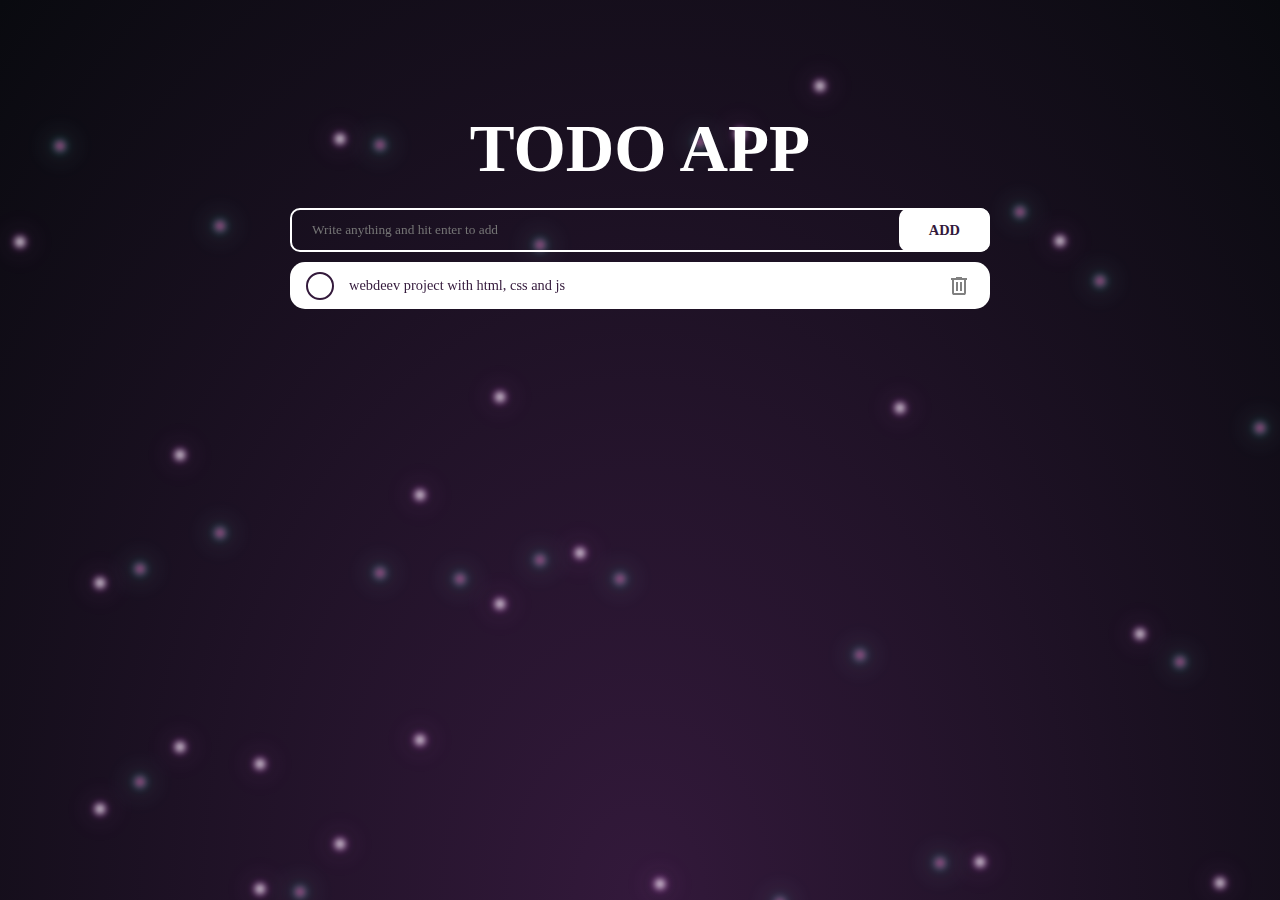
==== todo_app.html @ 92856af5 "v1.2 - add bg animated todo-app" ====
<html lang="en">
    <head>
        <meta charset="UTF-8">
        <meta name="viewport" content="width=device-width, initial-scale=1.0">
        <title>Todo App</title>
        <link rel="stylesheet" href="./css/styles.css">
        <script src="./js/app.js" defer></script>
    </head>
    <body>
        <div class="container-b">
            <div class="bubbles">
            </div>
        </div>

        <div class="todo-app">
            <h1>Todo App</h1>
            <div class="wrapper">
                <form>
                    <input type="text" id="todo-input"
                        placeholder="Write anything and hit enter to add"
                        autocomplete="off">
                    <button id="add-button">ADD</button>
                </form>
                <ul id="todo-list">
                    <li class="todo">
                        <input type="checkbox" id="todo-2">
                        <label class="custom-checkbox" for="todo-2">
                            <svg fill="transparent"
                                cxmlns="http://www.w3.org/2000/svg"
                                height="24px"
                                viewBox="0 -960 960 960" width="24px"
                                fill="#e8eaed"><path
                                    d="M382-240 154-468l57-57 171 171 367-367 57 57-424 424Z" /></svg>
                        </label>
                        <label for="todo-2" class="todo-text">
                            webdeev project with html, css and js
                        </label>
                        <button class="delete-button">
                            <svg xmlns="http://www.w3.org/2000/svg"
                                height="24px"
                                viewBox="0 -960 960 960" width="24px"
                                fill="#e8eaed"><path
                                    d="M280-120q-33 0-56.5-23.5T200-200v-520h-40v-80h200v-40h240v40h200v80h-40v520q0 33-23.5 56.5T680-120H280Zm400-600H280v520h400v-520ZM360-280h80v-360h-80v360Zm160 0h80v-360h-80v360ZM280-720v520-520Z" /></svg>
                        </button>
                    </li>

                </ul>

            </section>
        </div>
    </body>
    <script>
        document.addEventListener('DOMContentLoaded', () => {
    const numStars = 50;
    const bubblesContainer = document.querySelector('.bubbles');
    const fragment = document.createDocumentFragment();

    for (let i = 0; i < numStars; i++) {
        const bubble = document.createElement('span');
        bubble.className = 'b1';
        bubble.style.setProperty('--i', Math.floor(Math.random() * 40) + 10);
        bubble.style.top = `${Math.random() * 100}vh`;
        fragment.appendChild(bubble);
    }

    bubblesContainer.appendChild(fragment);
});
    </script>
</html>
---- css/styles.css ----
* {
    margin: 0;
    padding: 0;
    box-sizing: border-box;
    text-decoration: none;
    border: none;
    outline: none;
    scroll-behavior: smooth;
    font-family: "Poppins";
}

html {
    font-size: 60%;
    overflow-x: hidden;
}

:root {
    --bg-color: #080808;
    --second-bg-color: #8C664Cff;
    --second-color: #001005;
    --text-color: white;
    --main-color: #8C664Cff;

    /* TODO PALETTE */
    --todo-bg-color: radial-gradient(ellipse at bottom, #33193b 0%, #090a0f 100%);
    --todo-text-color: white;
    --todo-text-color-2: #33193b;
    --black: #09090Dff;
}

.darkmode {
    --bg-color: #080808;
    --second-bg-color: #8C664Cff;
    --second-color: #001005;
    --text-color: #F4EFFA;
    --main-color: #8C664Cff;
}

.asdas {
    --bg-color: #1B2021;
    --second-color: #EA638C;
    --text-color: #FFD9DA;
    --main-color: #89023E;
}

.pinkmode {
    --bg-color: #080808;
    --second-bg-color: #2F184B;
    --second-color: #001005;
    --text-color: #F4EFFA;
    --main-color: #532B88;
}




body {
    background-color: var(--bg-color);
    color: var(--text-color);
}

header {
    position: fixed;
    width: 100%;
    top: 0;
    left: 0;
    padding: 4rem 12%;
    background: rgb(0, 0, 0, 0.5);
    backdrop-filter: blur(10px);
    display: flex;
    justify-content: space-between;
    align-items: center;
    z-index: 1000;
    border-radius: 0% 0% 10% 10%;
}

#menu-icon {
    font-size: 3.6rem;
    color: var(--main-color);
    display: none;
}

.logo {
    font-size: 3rem;
    color: var(--text-color);
    font-weight: 800;
    cursor: pointer;
    transition: 0.3s ease;
}

.logo:hover {
    transform: scale(1.2);
}

span {
    color: var(--main-color);
}

.navbar button {
    font-size: 1.8rem;
    color: var(--bg-color);
    margin-left: 4rem;
    font-weight: 500;
    background: var(--main-color);
    padding: 7px;
    border-radius: 10%;
    transition: 0.4s ease;
    cursor: pointer;
}

.navbar button:hover {
    color: var(--main-color);
    background-color: var(--bg-color);
}

.navbar a {
    font-size: 1.8rem;
    color: var(--text-color);
    margin-left: 4rem;
    font-weight: 500;
    border-bottom: 3px solid transparent;
    transition: 0.3s ease;
}

.navbar a:hover {
    border-bottom: 3px solid var(--main-color);
    color: var(--main-color);
}

section {
    min-height: 100vh;
    padding: 10rem 12%;
}

.home {
    display: flex;
    align-items: center;
    justify-content: center;
    gap: 15rem;
}

.home-content {
    display: flex;
    flex-direction: column;
    align-items: flex-end;
    text-align: right;
    justify-content: space-between;
}

.home-content h1 {
    font-size: 5rem;
    font-weight: 700;
    margin-top: 2rem;
    line-height: 1;
}

.home-content h3 {
    font-size: 3rem;
    margin: 1rem;
}

.home-content p {
    font-size: 1.5rem;
    font-weight: 500;
    line-height: 1.8;
    margin: 1rem;
}

.home-img img {
    width: 32vw;
    border-radius: 50%;
    box-shadow: 0 0 25px var(--main-color);
    transition: 0.4s ease-in-out;
    opacity: 0.8;

}

.home-img img:hover {
    box-shadow: 0 0 25px var(--main-color),
        0 0 50px var(--main-color);
    opacity: 1;
}

.social-icon a {
    display: inline-flex;
    justify-content: center;
    align-items: center;
    font-size: 3rem;
    padding: 1rem;
    color: var(--main-color);
    background: transparent;
    border: 2px solid var(--main-color);
    border-radius: 50%;
    margin: 3rem 0.5rem;
    transition: 0.3s ease;
}


.social-icon a:hover {
    color: var(--text-color);
    background-color: var(--main-color);
    transform: scale(1.2) translateY(-5px);
}

.btn-group {
    display: flex;
    gap: 1.5rem;
}

.btn {
    display: inline-block;
    padding: 1rem 3rem;
    background: var(--main-color);
    border-radius: 3rem;
    font-size: 1.8rem;
    color: black;
    border: 2px solid transparent;
    font-weight: 600;
    transition: 0.3s ease-in-out;
}

.btn:hover {
    transform: scale(1.1);
}

.btn-group a:nth-of-type(2) {
    background-color: black;
    color: var(--main-color);
    border: 2px solid var(--main-color);
}

.btn-group a:nth-of-type(2):hover {
    background-color: var(--main-color);
    color: black;
}

.btn-group a:nth-of-type(3) {
    background-color: black;
    color: var(--main-color);
    border: 2px solid var(--main-color);
}

.btn-group a:nth-of-type(3):hover {
    background-color: var(--main-color);
    color: black;
}

.about {
    display: flex;
    justify-content: center;
    align-items: center;
    gap: 10rem;
    background-color: var(--second-bg-color);
}

.services {
    display: flex;
    flex-direction: column;
    justify-content: center;
    align-items: center;
}

.services h1 {
    font-size: 6rem;
    margin-bottom: -5%;
}

.galery {
    display: flex;
    width: 110%;
}

.galery img {
    width: 0;
    flex-grow: 1;
    object-fit: cover;
    opacity: .8;
    transition: .4s ease;
}

.galery img:hover {
    cursor: crosshair;
    width: 10%;
    opacity: 1;
    filter: contrast(120%);
    box-shadow: 0 0 50 px rgba(0, 0, 0);
}



.todo-app {
    min-height: 100vh;
    padding: 10px;
    background: var(--todo-bg-color);
    display: flex;
    flex-direction: column;
    align-items: center;
    z-index: 1;
}

.container-b {
    position: fixed;
    width: 100%;
    height: 100vh;
    overflow: hidden;
}

.bubbles {
    position: absolute;
    display: flex;
    flex-wrap: wrap;
    top: 0;
    left: 0;
    width: 100%;
    height: 100%;
    overflow: hidden;
    pointer-events: none;
}

.b1 {
    position: relative;
    width: 10px;
    height: 10px;
    background: white;
    box-shadow: 0 0 5px #e10ae9, 0 0 30px #b870b8;
    margin: 0 15px;
    border-radius: 50%;
    transition: 0.3s ease;
    filter: blur(3px);
    animation: stars 60s linear infinite;
    animation-duration: calc(120s/var(--i));
    opacity: 0.8;
}


.b1:nth-child(even) {
    background-color: #b85697;
    box-shadow: 0 0 5px #03ffdd, 0 0 30px #9fe9e5;
}

@keyframes stars {
    0% {
        transform: translateY(100vh) scale(0.2);
        opacity: 0.4;
    }

    100% {
        transform: translateY(-10vh) scale(0.4);
        opacity: 0.8;
    }
}




.todo-app html {
    height: 100%;
}


.todo-app h1 {
    margin-top: 100px;
    margin-bottom: 20px;
    font-size: 7rem;
    font-weight: 800;
    text-transform: uppercase;
    text-align: center;
    color: var(--todo-text-color);
    z-index: 2;
}

.todo-app .wrapper {
    width: 700px;
    max-width: 100%;
    display: flex;
    flex-direction: column;
    gap: 10px;
    z-index: 2;
}

#todo-input {
    box-sizing: border-box;
    padding: 12px 20px;
    width: 100%;
    background: none;
    border: 2px solid var(--todo-text-color);
    border-radius: 10px;
    color: var(--text-color);
    caret-color: var(--todo-text-color);
}

#todo-input:focus {
    outline: none;
}

.todo-app form {
    position: relative;
}

#add-button {
    position: absolute;
    top: 0;
    right: 0;

    background-color: var(--todo-text-color);
    height: 100%;
    padding: 0 30px;
    border: none;
    border-radius: 10px;
    font: inherit;
    font-size: 1.5rem;
    font-weight: 600;
    color: var(--todo-text-color-2);
    cursor: pointer;
    transition: 1s ease;
}


@keyframes button-todo {
    0% {
        width: 13%;
    }

    100% {
        width: 100%;
    }
}

.todo-app .todo {
    margin-bottom: 10px;
    padding: 0 16px;
    border-radius: 15px;
    background-color: var(--todo-text-color);
    color: var(--todo-text-color-2);
    display: flex;
    align-items: center;
}

.todo-app .todo-text {
    padding: 15px;
    padding-right: 0;
    flex-grow: 1;
    font-size: 1.5rem;
    user-select: none;
    transition: 200ms ease;
}

.todo-app .delete-button {
    padding: 3px;
    background: none;
    border: none;
    display: flex;
    justify-content: center;
    align-items: center;
    cursor: pointer;
}

.todo-app .delete-button svg {
    fill: gray;
}

.todo-app .delete-button:hover svg {
    fill: #ff0033;
}

.custom-checkbox {
    border: 2px solid var(--todo-text-color-2);
    border-radius: 50%;
    min-height: 20px;
    min-width: 20px;
    display: flex;
    justify-content: center;
    align-items: center;
    flex-shrink: 0;
    user-select: none;
    transition: 200ms ease;
    cursor: pointer;
}

input[type="checkbox"]:checked~.custom-checkbox {
    background-color: var(--todo-text-color-2);
    width: -10%;
}

input[type="checkbox"]:checked~.custom-checkbox svg {
    fill: var(--todo-text-color);
}

input[type="checkbox"]:checked~.todo-text {
    text-decoration: line-through;
    color: grey;
    font-weight: bolder;
}

input[type="checkbox"] {
    display: none;
}

@media(max-width: 500px) {
    html {
        font-size: 8pt;
    }

    #add-button {
        position: unset;
        width: 100%;
        margin-top: 10px;
        padding: 15px;
        height: auto;
    }

    h1 {
        margin-top: 50px;
        font-size: 15vw;
    }
}
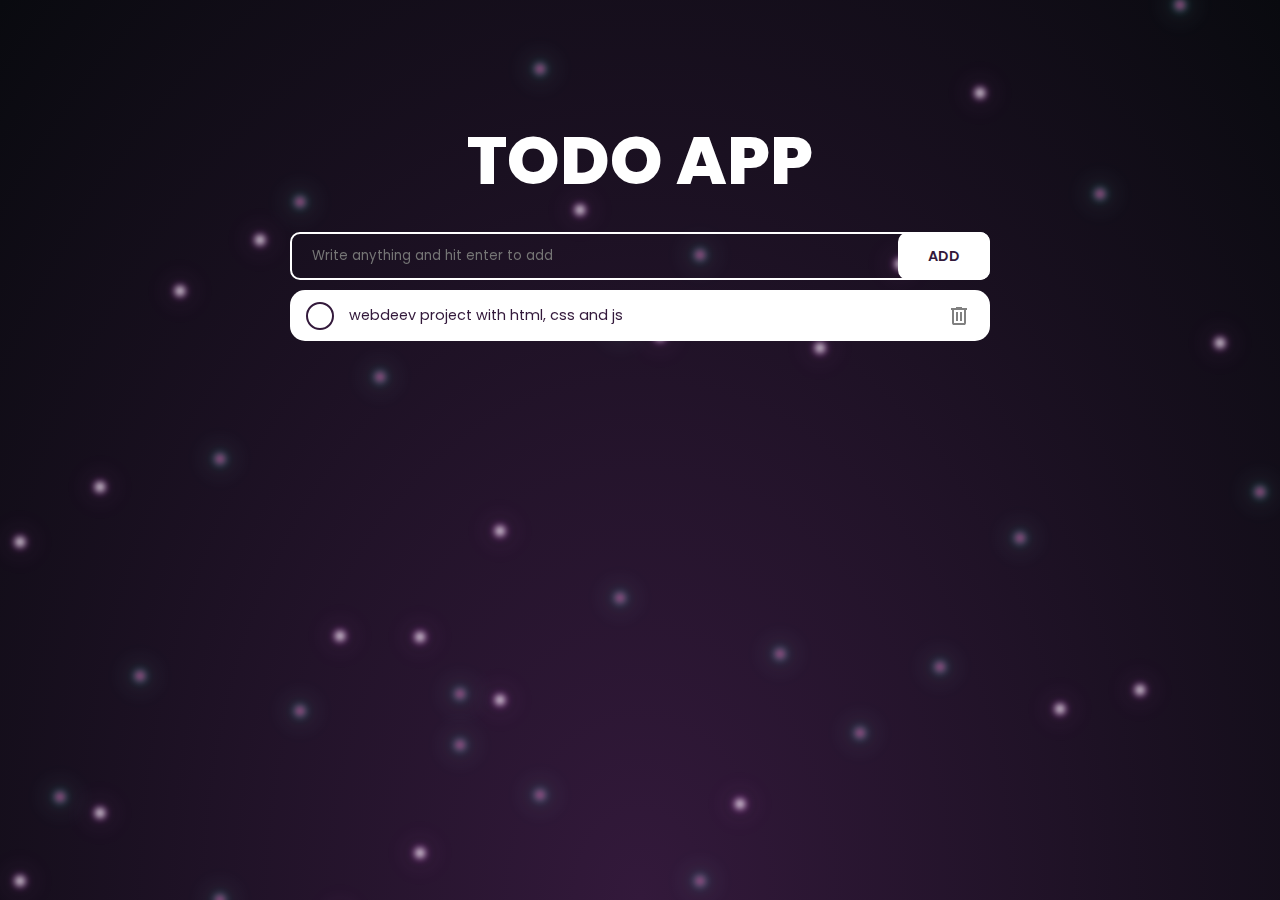
==== commit 063fb1f1: "v1.3 update home section, add poppins font, add responsive for 900-700px" ====
--- a/todo_app.html
+++ b/todo_app.html
@@ -4,6 +4,10 @@
         <meta name="viewport" content="width=device-width, initial-scale=1.0">
         <title>Todo App</title>
         <link rel="stylesheet" href="./css/styles.css">
+        <link
+      href="https://fonts.googleapis.com/css2?family=Poppins:ital,wght@0,100;0,200;0,300;0,400;0,500;0,600;0,700;0,800;0,900;1,100;1,200;1,300;1,400;1,500;1,600;1,700;1,800;1,900&display=swap"
+      rel="stylesheet"
+    />
         <script src="./js/app.js" defer></script>
     </head>
     <body>
--- a/css/styles.css
+++ b/css/styles.css
@@ -14,33 +14,24 @@
     overflow-x: hidden;
 }
 
+@property --gradient-angle {
+    syntax: "<angle>";
+    initial-value: 0deg;
+    inherits: false;
+}
+
 :root {
-    --bg-color: #080808;
-    --second-bg-color: #8C664Cff;
-    --second-color: #001005;
+    --bg-color: #17181d;
     --text-color: white;
-    --main-color: #8C664Cff;
+    --main-color: #531eaa;
+    --btn-color: #292C34;
+
 
     /* TODO PALETTE */
     --todo-bg-color: radial-gradient(ellipse at bottom, #33193b 0%, #090a0f 100%);
     --todo-text-color: white;
     --todo-text-color-2: #33193b;
     --black: #09090Dff;
-}
-
-.darkmode {
-    --bg-color: #080808;
-    --second-bg-color: #8C664Cff;
-    --second-color: #001005;
-    --text-color: #F4EFFA;
-    --main-color: #8C664Cff;
-}
-
-.asdas {
-    --bg-color: #1B2021;
-    --second-color: #EA638C;
-    --text-color: #FFD9DA;
-    --main-color: #89023E;
 }
 
 .pinkmode {
@@ -51,13 +42,14 @@
     --main-color: #532B88;
 }
 
-
-
-
 body {
+
     background-color: var(--bg-color);
     color: var(--text-color);
-}
+    animation: rotation 20s linear infinite;
+}
+
+
 
 header {
     position: fixed;
@@ -65,13 +57,12 @@
     top: 0;
     left: 0;
     padding: 4rem 12%;
-    background: rgb(0, 0, 0, 0.5);
+    background: rgba(28, 32, 44, 0.7);
     backdrop-filter: blur(10px);
     display: flex;
     justify-content: space-between;
     align-items: center;
-    z-index: 1000;
-    border-radius: 0% 0% 10% 10%;
+    z-index: 50;
 }
 
 #menu-icon {
@@ -93,25 +84,44 @@
 }
 
 span {
-    color: var(--main-color);
+    color: #9a50fc;
 }
 
 .navbar button {
     font-size: 1.8rem;
-    color: var(--bg-color);
+    color: var(--text-color);
     margin-left: 4rem;
     font-weight: 500;
-    background: var(--main-color);
+    background: #1b1d28;
+    box-shadow: rgba(0, 0, 0, 0.35) 0px 5px 15px;
     padding: 7px;
     border-radius: 10%;
     transition: 0.4s ease;
     cursor: pointer;
+    position: relative;
+    transition: 0.3s ease;
+}
+
+.navbar button::after, .navbar button::before {
+    content: '';
+    position: absolute;
+    inset: -0.2rem;
+    z-index: -10;
+    background: conic-gradient(from var(--gradient-angle), #a100f2, #721b8f, #e500a4);
+    border-radius: inherit;
+    animation: rotation 2s linear infinite;
+    filter: blur(0.2rem);
 }
 
 .navbar button:hover {
-    color: var(--main-color);
-    background-color: var(--bg-color);
-}
+    color: linear-gradient(#a100f2, #6fffe9, #e500a4);
+    ;
+}
+
+.navbar button:active {
+    transform: scale(0.7);
+}
+
 
 .navbar a {
     font-size: 1.8rem;
@@ -133,25 +143,83 @@
 }
 
 .home {
-    display: flex;
-    align-items: center;
+    background-image: url(../img/bg.png);
+    background-size: cover;
+    background-repeat: no-repeat;
+    background-attachment: fixed;
+    background-position: center;
+    color: var(--text-color);
+}
+
+.home-content {
+    display: flex;
+    flex-direction: column;
+    text-align: center;
     justify-content: center;
-    gap: 15rem;
-}
-
-.home-content {
-    display: flex;
-    flex-direction: column;
-    align-items: flex-end;
-    text-align: right;
-    justify-content: space-between;
+    align-items: center;
+    min-height: 100vh;
+    gap: 1rem;
+}
+
+.home-content-d .caret-svg{
+    margin-top: 2rem;
+    width: 25px;
+    height: 25px;
+    cursor: pointer;
+    transition: 0.3s ease;
+}
+
+.home-content-d .caret-svg:hover{
+    transform: scale(1.4);
 }
 
 .home-content h1 {
     font-size: 5rem;
     font-weight: 700;
-    margin-top: 2rem;
+    margin-top: 1rem;
     line-height: 1;
+}
+
+
+.home-content h3 {
+    font-family: "Inconsolata", monospace;
+}
+
+.home-content .home-text-content {
+    display: inline-block;
+}
+
+.home-content .anim-text {
+    border-right: 3px solid transparent;
+    width: 100%;
+    white-space: nowrap;
+    overflow: hidden;
+    animation: typing 4s steps(30, end) infinite,
+        cursor 0.75s step-end infinite;
+}
+
+@keyframes cursor {
+    0%, 100% {
+        border-color: transparent;
+    }
+
+    50% {
+        border-color: white;
+    }
+}
+
+@keyframes typing {
+    0% {
+        width: 0;
+    }
+
+    50% {
+        width: 100%;
+    }
+
+    100% {
+        width: 0;
+    }
 }
 
 .home-content h3 {
@@ -160,89 +228,158 @@
 }
 
 .home-content p {
-    font-size: 1.5rem;
+    font-size: 2rem;
     font-weight: 500;
     line-height: 1.8;
-    margin: 1rem;
-}
-
-.home-img img {
-    width: 32vw;
+    margin-top: 1rem;
+    margin-bottom: 1rem;
+    width: 70%;
+}
+
+.home-img {
+    margin: 3rem;
+    width: 15vw;
+    height: 15vw;
+    object-fit: cover;
     border-radius: 50%;
-    box-shadow: 0 0 25px var(--main-color);
-    transition: 0.4s ease-in-out;
-    opacity: 0.8;
-
-}
-
-.home-img img:hover {
-    box-shadow: 0 0 25px var(--main-color),
-        0 0 50px var(--main-color);
-    opacity: 1;
-}
-
-.social-icon a {
-    display: inline-flex;
+    position: relative;
+    transition: 0.3s ease;
+    display: flex;
+    align-items: center;
     justify-content: center;
-    align-items: center;
-    font-size: 3rem;
-    padding: 1rem;
-    color: var(--main-color);
-    background: transparent;
-    border: 2px solid var(--main-color);
+}
+
+.img-home {
+    width: 100%;
+    height: 100%;
+    margin: 0 auto;
     border-radius: 50%;
-    margin: 3rem 0.5rem;
+    background: var(--bg-color);
+    position: relative;
+    filter: drop-shadow(0 0.8rem 0.8rem rgba(0, 0, 0, 0.5));
     transition: 0.3s ease;
-}
-
-
-.social-icon a:hover {
+    z-index: 2;
+}
+
+.home-img::after, .home-img::before {
+    content: '';
+    position: absolute;
+    inset: -0.2rem;
+    z-index: 1;
+    background: conic-gradient(from var(--gradient-angle), #a100f2, #6fffe9, #e500a4);
+    border-radius: inherit;
+    animation: rotation 2s linear infinite;
+}
+
+.home-img:after {
+    filter: blur(1rem);
+}
+
+.home-img::before {
+    filter: blur(.5rem);
+    box-shadow: rgba(0, 0, 0, 0.35) 0px 5px 15px;
+}
+
+.home-img:hover {
+    transform: scale(1.1);
+}
+
+
+.cards-gallery .card {
+    margin: 0 auto;
+    padding: 2em;
+    font-size: 2rem;
+    width: auto;
+    height: auto;
+    line-height: 1.8;
+    background-color: var(--bg-color);
+    box-shadow: rgba(0, 0, 0, 0.35) 0px 5px 15px;
+    text-align: center;
+    border-radius: 10px;
+    position: relative;
+}
+
+.cards-gallery .card::after, .card::before {
+    content: '';
+    position: absolute;
+    inset: -0.5rem;
+    z-index: -1;
+    background: conic-gradient(from var(--gradient-angle), #a100f2, #6fffe9, #e500a4);
+    border-radius: inherit;
+    animation: rotation 5s linear infinite;
+}
+
+.cards-gallery .card::after {
+    filter: blur(3.5rem);
+}
+
+.cards-gallery .card::before {
+    filter: blur(.5rem);
+    box-shadow: rgba(0, 0, 0, 0.35) 0px 5px 15px;
+}
+
+@keyframes rotation {
+    0% {
+        --gradient-angle: 0deg;
+    }
+
+    100% {
+        --gradient-angle: 360deg;
+    }
+}
+
+
+.btn {
+    display: flex;
+    align-items: center;
+    justify-content: center;
+    padding: 1rem 2rem;
+    background-color: var(--btn-color);
     color: var(--text-color);
-    background-color: var(--main-color);
-    transform: scale(1.2) translateY(-5px);
-}
-
-.btn-group {
-    display: flex;
-    gap: 1.5rem;
-}
-
-.btn {
-    display: inline-block;
-    padding: 1rem 3rem;
-    background: var(--main-color);
     border-radius: 3rem;
-    font-size: 1.8rem;
-    color: black;
-    border: 2px solid transparent;
-    font-weight: 600;
+    font-size: 1.4rem;
+    border: transparent;
     transition: 0.3s ease-in-out;
+    gap: 0.5rem;
+    user-select: none;
 }
 
 .btn:hover {
     transform: scale(1.1);
 }
 
-.btn-group a:nth-of-type(2) {
-    background-color: black;
-    color: var(--main-color);
-    border: 2px solid var(--main-color);
-}
-
-.btn-group a:nth-of-type(2):hover {
-    background-color: var(--main-color);
-    color: black;
-}
-
-.btn-group a:nth-of-type(3) {
-    background-color: black;
-    color: var(--main-color);
-    border: 2px solid var(--main-color);
-}
-
-.btn-group a:nth-of-type(3):hover {
-    background-color: var(--main-color);
-    color: black;
+.icon-svg {
+    width: 25px;
+    height: 25px;
+    fill: white;
+    transition: 0.2s ease;
+}
+
+.btn:hover .icon-svg-2 {
+    fill: #E3646E;
+}
+
+.btn:hover .icon-svg-3 {
+    fill: #3996DB;
+}
+
+.btn:hover .icon-svg-4 {
+    fill: #61450C;
+}
+
+.btn:hover .icon-svg-5 {
+    fill: #3996DB;
+}
+
+.btn:hover .icon-svg-6 {
+    fill: #82BC4F;
+}
+
+.btn-group {
+    display: flex;
+    align-items: center;
+    justify-content: center;
+    gap: 1.5rem;
 }
 
 .about {
@@ -496,7 +633,7 @@
     display: none;
 }
 
-@media(max-width: 500px) {
+@media(max-width: 400px) {
     html {
         font-size: 8pt;
     }
@@ -513,4 +650,72 @@
         margin-top: 50px;
         font-size: 15vw;
     }
+}
+
+@media(max-width: 415px) {
+    html {
+        font-size: 8pt;
+    }
+
+    header {
+        align-items: center;
+        justify-content: center;
+    }
+
+    header .navbar {
+        display: none;
+    }
+
+    header .logo {
+        text-align: center;
+    }
+
+    .home {
+        flex-direction: column;
+        align-items: center;
+        justify-content: center;
+    }
+
+    .home-content {
+        align-items: center;
+        text-align: center;
+    }
+
+    .btn-group {
+        flex-direction: column;
+    }
+
+    .home-img img {
+        width: 90vw;
+        border-radius: 10%;
+    }
+}
+
+@media screen and (min-height: 668px) and (max-height: 900px) {
+    .home-content{
+        margin-top: -4rem;
+    }
+    .home-content h1{
+        font-size: 4rem;
+    }
+    .home-content h3{
+        font-size: 3rem;
+    }
+    .home-img {
+        width: 20%;
+        height: auto;
+        margin: 2rem;
+    }
+    .home-content p{
+        font-size: 1.6rem;
+    }
+    .btn{
+        font-size: 1.5rem;
+    }
+    .caret-svg{
+        margin-top: 2rem;
+        width: 25px;
+        height: 25px;
+        cursor: pointer;
+    }
 }